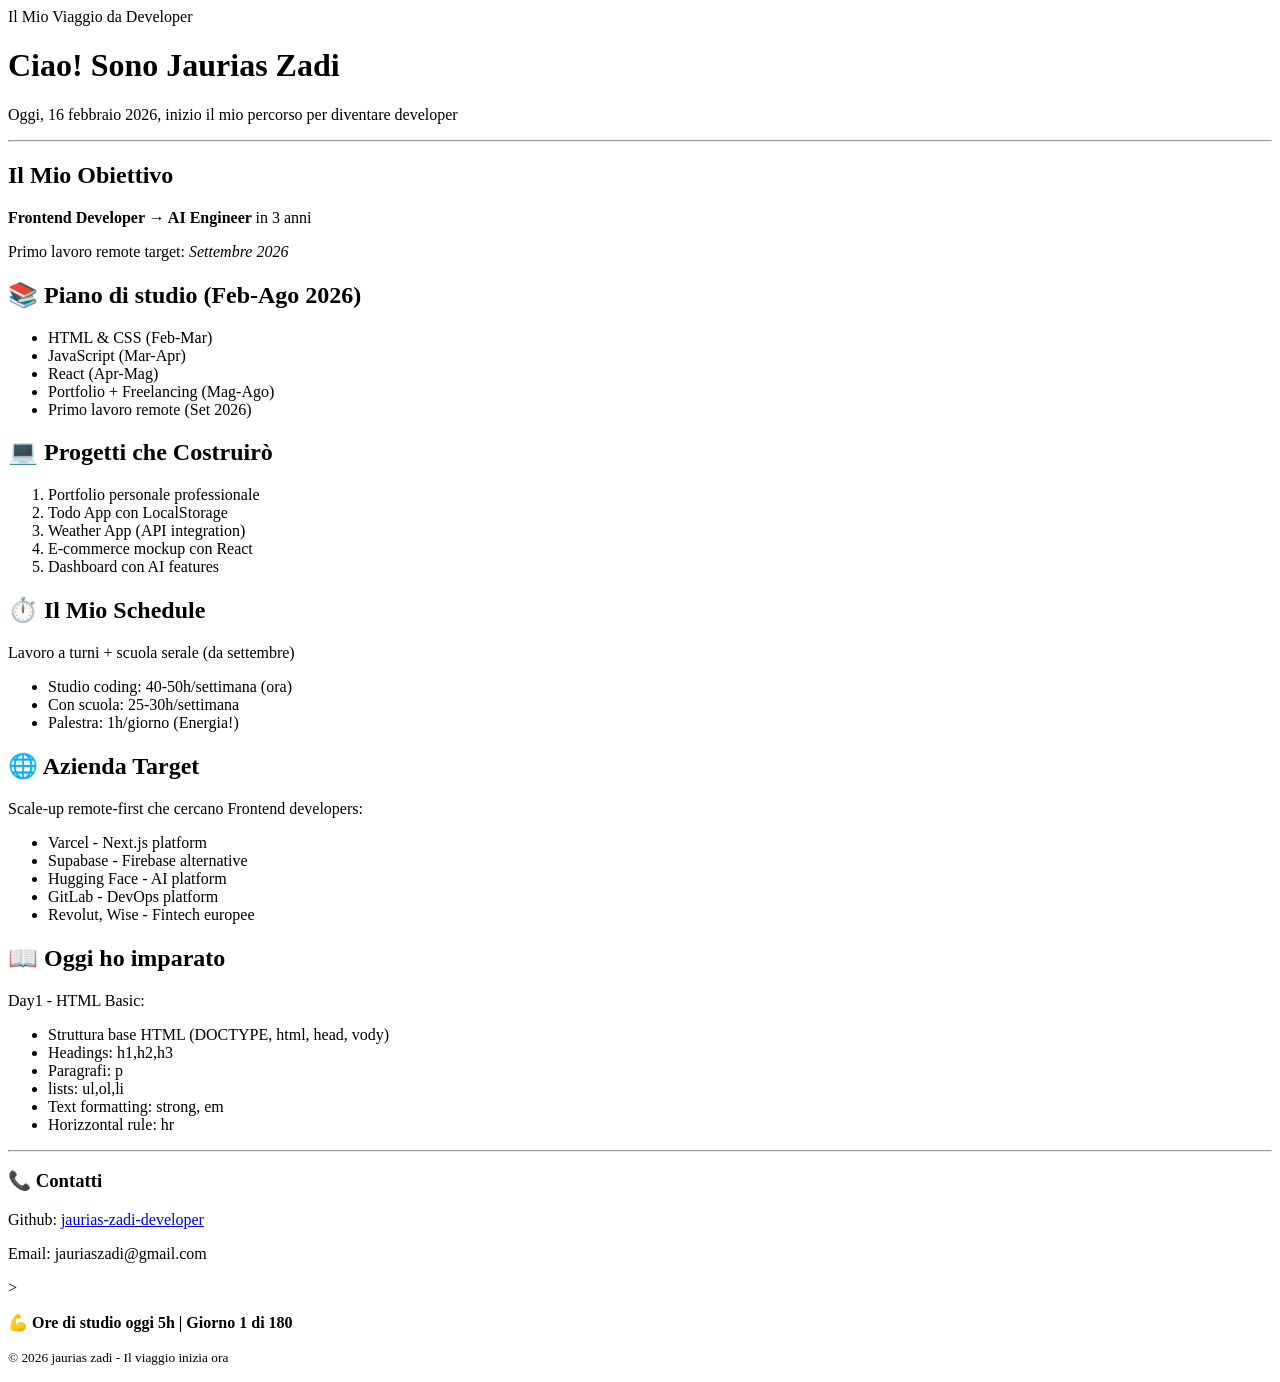
==== week-1/index.html @ 049f6bc1 "Day 1: First HTML page - the journey begins 🚀" ====
<!DOCTYPE HTML>
<html lang="it">
<Head>
    <meta charset="UTF-8">
    <meta name="viewport" content="width=device-width, initial-scale=1.0">
    <tittle> Il Mio Viaggio da Developer</tittle>
</Head>
<body>
    <h1> Ciao! Sono Jaurias Zadi</h1>
    
    <p> Oggi, 16 febbraio 2026, inizio il mio percorso per diventare developer</p>

    <hr>

    <h2>Il Mio Obiettivo</h2>
    <p><Strong>Frontend Developer → AI Engineer </Strong> in 3 anni</p>
    <P>Primo lavoro remote target: <em> Settembre 2026</em></P>

    <h2>📚  Piano di studio (Feb-Ago 2026)</h2>
    <ul>
        <li>HTML & CSS (Feb-Mar)</li>
        <li>JavaScript (Mar-Apr)</li>
        <li>React (Apr-Mag)</li>
        <li> Portfolio + Freelancing (Mag-Ago)</li>
        <li>Primo lavoro remote (Set 2026)</li>
    </ul>

    <h2>💻 Progetti che Costruirò</h2>
    <ol>
        <li>Portfolio personale professionale </li>
        <li>Todo App con LocalStorage</li>
        <li>Weather App (API integration)</li>
        <li>E-commerce mockup con React</li>
        <li>Dashboard con AI features</li>
    </ol>

    <h2>⏱️ Il Mio Schedule</h2>
    <p>Lavoro a turni + scuola serale (da settembre)</p>
    <ul>
        <li>Studio coding: 40-50h/settimana (ora)</li>
        <li> Con scuola: 25-30h/settimana</li>
        <li>Palestra: 1h/giorno (Energia!)</li>
    </ul>

    <h2>🌐 Azienda Target</h2>
    <p>Scale-up remote-first che cercano Frontend developers:</p>
    <ul>
        <li>Varcel - Next.js platform</li> 
        <li>Supabase - Firebase alternative</li>   
        <li>Hugging Face - AI platform</li>
        <li>GitLab - DevOps platform</li>
        <li>Revolut, Wise - Fintech europee</li>
    </ul>

    <h2>📖 Oggi ho imparato</h2>
    <p>Day1 - HTML Basic:</p>
        <ul>
            <li>Struttura base HTML (DOCTYPE, html, head, vody)</li>
            <li>Headings: h1,h2,h3</li>
            <li>Paragrafi: p</li>
            <li>lists: ul,ol,li</li>
            <li>Text formatting: strong, em</li>
            <li>Horizzontal rule: hr</li>
        </ul>

    <hr>

    <h3>📞 Contatti </h3>
    <p>Github: <a href="https://github.com/jaurias-zadi-developer" target="_blank">jaurias-zadi-developer</a></p>
    <p>Email: jauriaszadi@gmail.com</p>>

    <footer>
        <p>💪 <strong>Ore di studio oggi 5h | Giorno 1 di 180 </I></strong></p>
        <p><small>&copy; 2026 jaurias zadi - Il viaggio inizia ora</small></p>
    </footer>
</body>
</html>
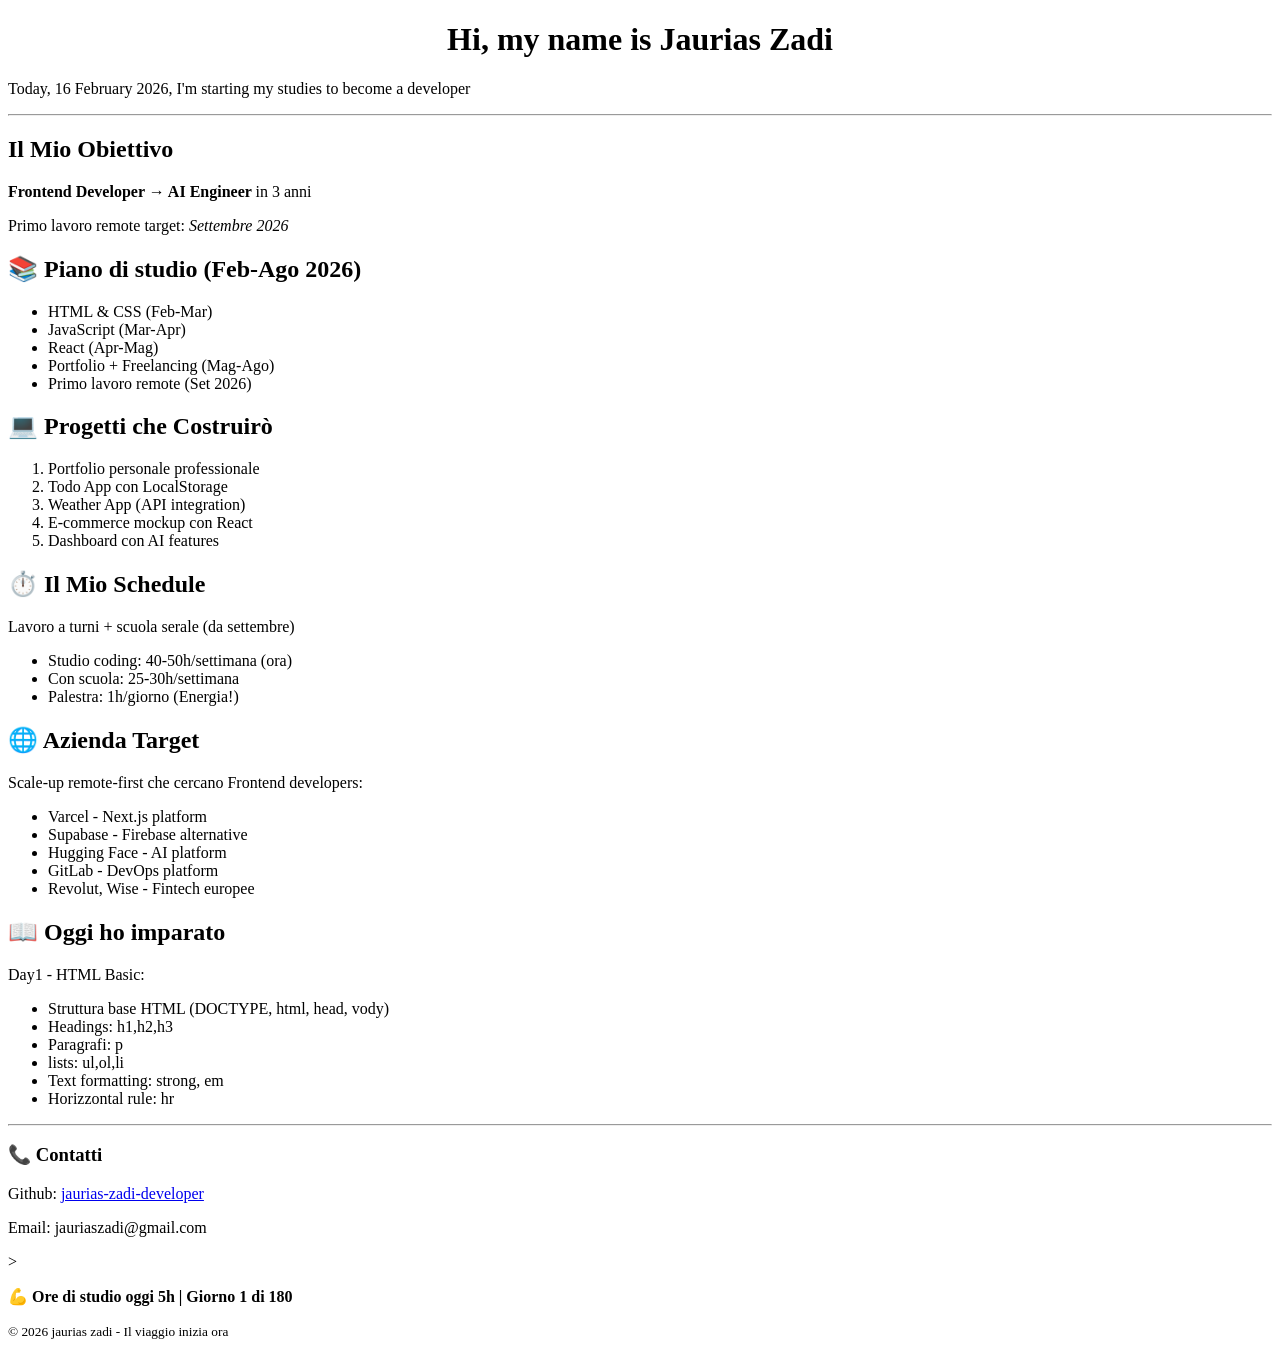
==== commit 0e12bf3d: "feat: aggiornati file HTML e aggiunto CSS" ====
--- a/week-1/index.html
+++ b/week-1/index.html
@@ -1,14 +1,16 @@
 <!DOCTYPE HTML>
 <html lang="it">
-<Head>
+<head>
     <meta charset="UTF-8">
     <meta name="viewport" content="width=device-width, initial-scale=1.0">
-    <tittle> Il Mio Viaggio da Developer</tittle>
-</Head>
+    <title>Il Mio Viaggio da Developer</title>
+    <link href="styles.css" rel="stylesheet">
+</head>
+
 <body>
-    <h1> Ciao! Sono Jaurias Zadi</h1>
-    
-    <p> Oggi, 16 febbraio 2026, inizio il mio percorso per diventare developer</p>
+    <!-- TODO: I'm making changes, translating my to-do list from Italian to English-->
+    <h1 > Hi, my name is Jaurias Zadi</h1>
+    <p>Today, 16 February 2026, I'm starting my studies to become a developer</p>
 
     <hr>
 
--- a/week-1/styles.css
+++ b/week-1/styles.css
@@ -0,0 +1,3 @@
+h1{
+    text-align:center;
+}
